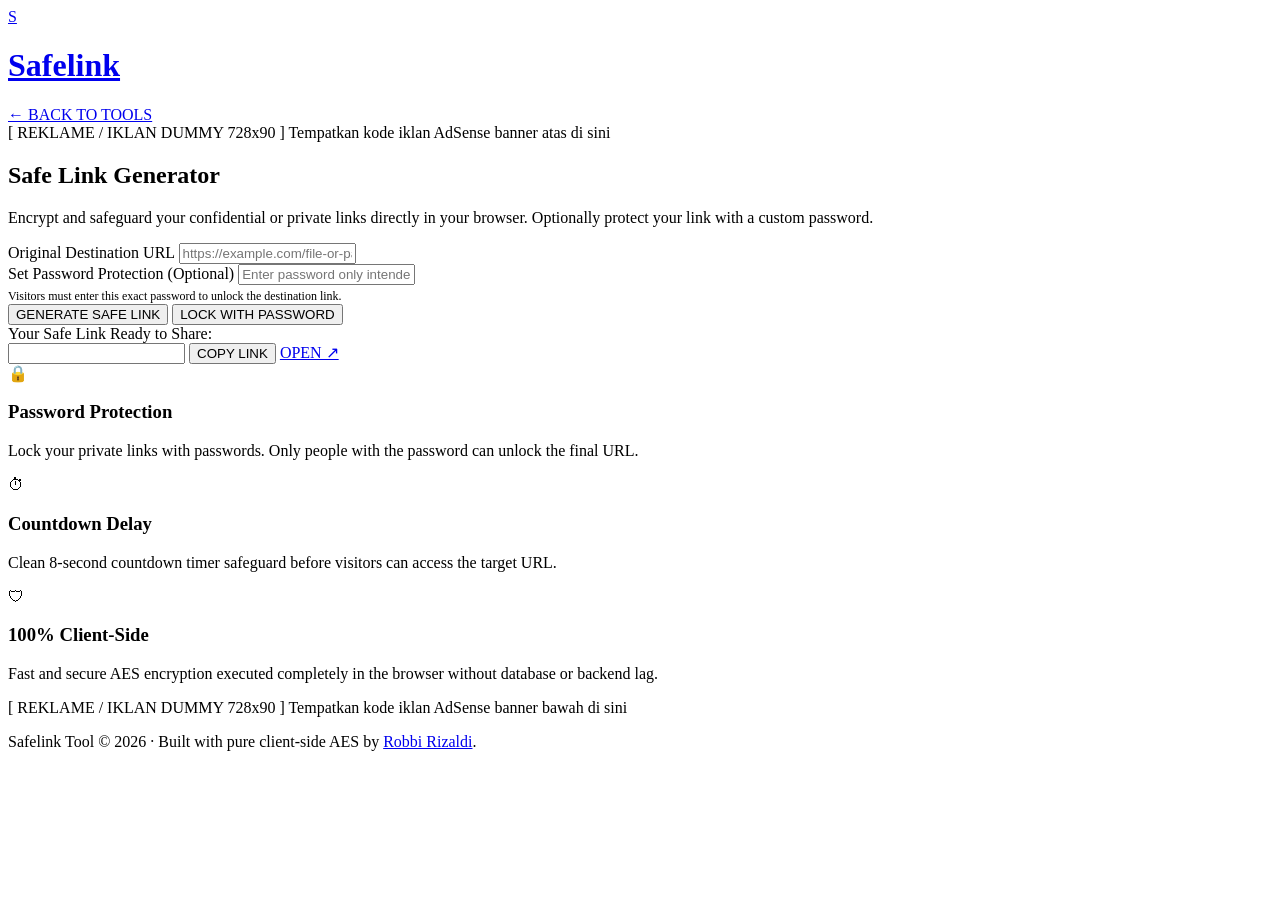
==== index.html @ e546db0a "Add files via upload" ====
<!doctype html>
<html lang="en">
  <head>
    <!-- Google tag (gtag.js) -->
    <script async src="https://www.googletagmanager.com/gtag/js?id=G-R47CCHK41J"></script>
    <script>
      window.dataLayer = window.dataLayer || [];
      function gtag(){dataLayer.push(arguments);}
      gtag('js', new Date());

      gtag('config', 'G-R47CCHK41J');
    </script>
    <meta charset="UTF-8" />
    <meta name="viewport" content="width=device-width, initial-scale=1.0" />
    <meta
      name="description"
      content="Safelink - Client-side safe link generator with password protection and countdown safeguard."
    />
    <title>Safelink Generator - Robbi Rizaldi</title>
    <link rel="icon" href="../../assets/img/main/logo-r.svg" type="image/svg+xml" sizes="any" />
    <link rel="stylesheet" href="assets/css/safelink.css?v=1792380000" />
  </head>
  <body>
    <div class="safelink-page-wrapper">
      <!-- HEADER -->
      <header class="safelink-header">
        <div class="inner">
          <a href="index.html" class="safelink-brand">
            <div class="safelink-brand-icon">S</div>
            <h1>Safelink</h1>
          </a>
          <a href="../../#page-tools" class="safelink-nav-back">
            <span>&larr; BACK TO TOOLS</span>
          </a>
        </div>
      </header>

      <!-- MAIN CONTAINER -->
      <main class="safelink-container">
        <!-- TOP DUMMY AD SLOT -->
        <div class="dummy-ad-wrapper">
          <div class="dummy-ad dummy-ad-728">
            [ REKLAME / IKLAN DUMMY 728x90 ]
            <span>Tempatkan kode iklan AdSense banner atas di sini</span>
          </div>
        </div>

        <!-- GENERATOR CARD -->
        <div class="safelink-card">
          <h2 class="safelink-card-title">Safe Link Generator</h2>
          <p class="safelink-card-desc">
            Encrypt and safeguard your confidential or private links directly in your browser. Optionally protect your link with a custom password.
          </p>

          <form id="safelink-form" onsubmit="return false;">
            <div class="safelink-form-group">
              <label for="original-url" class="safelink-label">Original Destination URL</label>
              <input
                type="url"
                id="original-url"
                class="safelink-input"
                placeholder="https://example.com/file-or-page-link"
                required
                autocomplete="off"
              />
            </div>

            <!-- Optional Password Box -->
            <div id="password-box" class="password-box">
              <label for="link-password" class="safelink-label">Set Password Protection (Optional)</label>
              <input
                type="text"
                id="link-password"
                class="safelink-input"
                placeholder="Enter password only intended recipients know"
                autocomplete="off"
              />
              <span style="font-size: 12px; color: var(--pastel-text-muted); display: block; margin-top: 4px;">
                Visitors must enter this exact password to unlock the destination link.
              </span>
            </div>

            <div class="safelink-actions">
              <button type="button" id="btn-generate" class="safelink-btn safelink-btn-primary">
                GENERATE SAFE LINK
              </button>
              <button type="button" id="btn-toggle-lock" class="safelink-btn safelink-btn-secondary">
                LOCK WITH PASSWORD
              </button>
            </div>
          </form>

          <!-- RESULT SECTION -->
          <div id="result-box" class="safelink-result-box">
            <label for="result-url" class="safelink-label">Your Safe Link Ready to Share:</label>
            <div class="result-input-group">
              <input
                type="text"
                id="result-url"
                class="safelink-input"
                readonly
                onclick="this.focus(); this.select();"
              />
              <button type="button" id="btn-copy" class="safelink-btn safelink-btn-primary">
                COPY LINK
              </button>
              <a id="btn-test" href="#" target="_blank" class="safelink-btn safelink-btn-outline">
                OPEN &nearr;
              </a>
            </div>
          </div>
        </div>

        <!-- FEATURES SECTION -->
        <div class="safelink-features">
          <div class="feature-card">
            <div class="feature-icon">&#128274;</div>
            <h3 class="feature-title">Password Protection</h3>
            <p class="feature-desc">
              Lock your private links with passwords. Only people with the password can unlock the final URL.
            </p>
          </div>
          <div class="feature-card">
            <div class="feature-icon">&#9201;</div>
            <h3 class="feature-title">Countdown Delay</h3>
            <p class="feature-desc">
              Clean 8-second countdown timer safeguard before visitors can access the target URL.
            </p>
          </div>
          <div class="feature-card">
            <div class="feature-icon">&#128737;</div>
            <h3 class="feature-title">100% Client-Side</h3>
            <p class="feature-desc">
              Fast and secure AES encryption executed completely in the browser without database or backend lag.
            </p>
          </div>
        </div>

        <!-- BOTTOM DUMMY AD SLOT -->
        <div class="dummy-ad-wrapper">
          <div class="dummy-ad dummy-ad-728">
            [ REKLAME / IKLAN DUMMY 728x90 ]
            <span>Tempatkan kode iklan AdSense banner bawah di sini</span>
          </div>
        </div>
      </main>

      <!-- FOOTER -->
      <footer class="safelink-footer">
        <p>
          Safelink Tool &copy; 2026 &middot; Built with pure client-side AES by <a href="../../">Robbi Rizaldi</a>.
        </p>
      </footer>
    </div>

    <!-- SCRIPTS -->
    <script src="assets/js/cryptojs-aes.min.js?v=1792380000"></script>
    <script src="assets/js/safelink.js?v=1792380000"></script>
  </body>
</html>
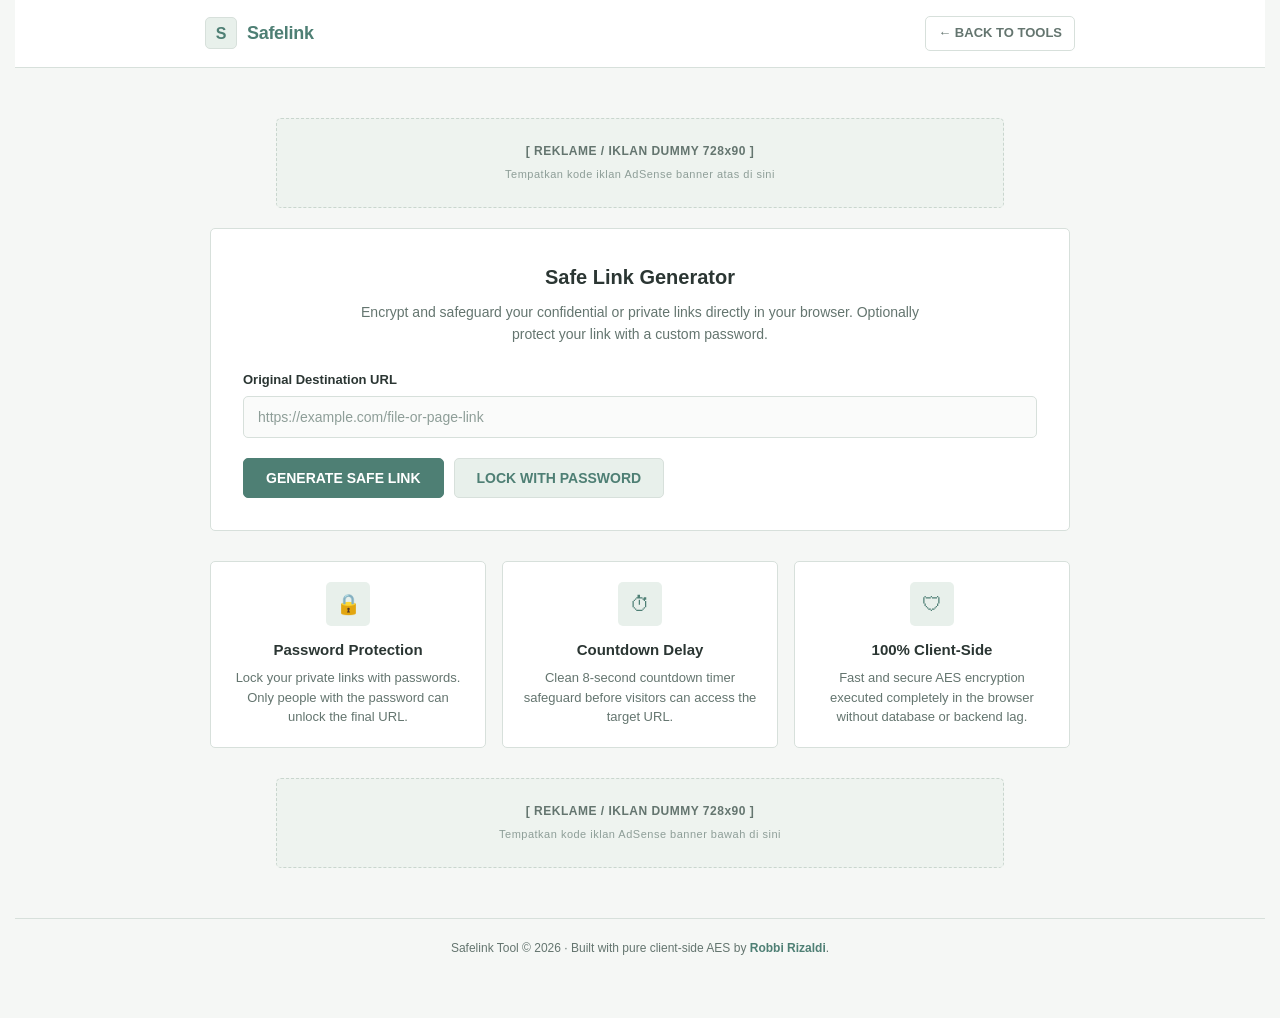
==== commit e3bd0295: "Update index.html" ====
--- a/index.html
+++ b/index.html
@@ -16,7 +16,7 @@
       name="description"
       content="Safelink - Client-side safe link generator with password protection and countdown safeguard."
     />
-    <title>Safelink Generator - Robbi Rizaldi</title>
+    <title>Safelink Generator</title>
     <link rel="icon" href="../../assets/img/main/logo-r.svg" type="image/svg+xml" sizes="any" />
     <link rel="stylesheet" href="assets/css/safelink.css?v=1792380000" />
   </head>
--- a/assets/css/safelink.css
+++ b/assets/css/safelink.css
@@ -0,0 +1,490 @@
+/* ==========================================================
+   SAFELINK TOOL - FLAT PASTEL STYLESHEET
+   Clean, flat pastel palette with subtle, non-rounded geometry.
+   Zero futuristic gradients; pure flat pastel design.
+   ========================================================== */
+
+:root {
+  --pastel-bg: #f5f7f5;
+  --pastel-card-bg: #ffffff;
+  --pastel-border: #d7e0db;
+  --pastel-border-focus: #4e7f74;
+  --pastel-primary: #4e7f74;
+  --pastel-primary-hover: #416b62;
+  --pastel-accent: #659287;
+  --pastel-soft-sage: #e8f0eb;
+  --pastel-text-main: #2b3633;
+  --pastel-text-muted: #64756f;
+  --pastel-text-light: #8e9e98;
+  --pastel-danger: #cf6659;
+  --pastel-danger-bg: #faecea;
+  --pastel-ad-bg: #eef3ef;
+  --pastel-ad-border: #c9d6ce;
+  --radius-subtle: 5px;
+}
+
+* {
+  box-sizing: border-box;
+  margin: 0;
+  padding: 0;
+}
+
+body {
+  font-family: -apple-system, BlinkMacSystemFont, "Segoe UI", Roboto, Oxygen, Ubuntu, Cantarell, "Helvetica Neue", Arial, sans-serif;
+  background-color: var(--pastel-bg);
+  color: var(--pastel-text-main);
+  line-height: 1.6;
+  font-size: 15px;
+  -webkit-font-smoothing: antialiased;
+}
+
+/* Page Wrapper */
+.safelink-page-wrapper {
+  min-height: 100vh;
+  display: flex;
+  flex-direction: column;
+  padding: 0 15px 40px;
+}
+
+/* Header */
+.safelink-header {
+  background-color: var(--pastel-card-bg);
+  border-bottom: 1px solid var(--pastel-border);
+  padding: 16px 0;
+  margin-bottom: 30px;
+}
+
+.safelink-header .inner {
+  max-width: 900px;
+  margin: 0 auto;
+  padding: 0 15px;
+  display: flex;
+  justify-content: space-between;
+  align-items: center;
+  gap: 15px;
+}
+
+.safelink-brand {
+  display: flex;
+  align-items: center;
+  gap: 10px;
+  text-decoration: none;
+  color: var(--pastel-text-main);
+}
+
+.safelink-brand-icon {
+  width: 32px;
+  height: 32px;
+  background-color: var(--pastel-soft-sage);
+  color: var(--pastel-primary);
+  border: 1px solid var(--pastel-border);
+  border-radius: var(--radius-subtle);
+  display: flex;
+  align-items: center;
+  justify-content: center;
+  font-size: 16px;
+  font-weight: 700;
+}
+
+.safelink-brand h1 {
+  font-size: 18px;
+  font-weight: 700;
+  letter-spacing: -0.3px;
+  margin: 0;
+  color: var(--pastel-primary);
+}
+
+.safelink-nav-back {
+  display: inline-flex;
+  align-items: center;
+  gap: 6px;
+  font-size: 13px;
+  font-weight: 600;
+  color: var(--pastel-text-muted);
+  text-decoration: none;
+  padding: 6px 12px;
+  border: 1px solid var(--pastel-border);
+  border-radius: var(--radius-subtle);
+  background-color: var(--pastel-card-bg);
+  transition: all 0.2s ease;
+}
+
+.safelink-nav-back:hover {
+  background-color: var(--pastel-soft-sage);
+  color: var(--pastel-primary);
+  border-color: var(--pastel-accent);
+}
+
+/* Main Container */
+.safelink-container {
+  max-width: 860px;
+  width: 100%;
+  margin: 0 auto;
+  flex: 1 0 auto;
+}
+
+/* Flat Pastel Card */
+.safelink-card {
+  background-color: var(--pastel-card-bg);
+  border: 1px solid var(--pastel-border);
+  border-radius: var(--radius-subtle);
+  padding: 32px;
+  margin-bottom: 25px;
+}
+
+.safelink-card-title {
+  font-size: 20px;
+  font-weight: 700;
+  color: var(--pastel-text-main);
+  margin-bottom: 8px;
+  text-align: center;
+}
+
+.safelink-card-desc {
+  font-size: 14px;
+  color: var(--pastel-text-muted);
+  text-align: center;
+  margin-bottom: 24px;
+  max-width: 600px;
+  margin-left: auto;
+  margin-right: auto;
+}
+
+/* Forms & Inputs */
+.safelink-form-group {
+  margin-bottom: 16px;
+}
+
+.safelink-label {
+  display: block;
+  font-size: 13px;
+  font-weight: 600;
+  color: var(--pastel-text-main);
+  margin-bottom: 6px;
+}
+
+.safelink-input {
+  width: 100%;
+  padding: 12px 14px;
+  font-size: 14px;
+  font-family: inherit;
+  color: var(--pastel-text-main);
+  background-color: #fafbfa;
+  border: 1px solid var(--pastel-border);
+  border-radius: var(--radius-subtle);
+  outline: none;
+  transition: border-color 0.2s ease, background-color 0.2s ease;
+}
+
+.safelink-input:focus {
+  border-color: var(--pastel-border-focus);
+  background-color: #ffffff;
+}
+
+.safelink-input::placeholder {
+  color: var(--pastel-text-light);
+}
+
+.safelink-actions {
+  display: flex;
+  gap: 10px;
+  margin-top: 20px;
+  flex-wrap: wrap;
+}
+
+/* Flat Pastel Buttons */
+.safelink-btn {
+  display: inline-flex;
+  align-items: center;
+  justify-content: center;
+  gap: 8px;
+  padding: 11px 22px;
+  font-size: 14px;
+  font-weight: 600;
+  border-radius: var(--radius-subtle);
+  border: 1px solid transparent;
+  cursor: pointer;
+  text-decoration: none;
+  font-family: inherit;
+  transition: all 0.2s ease;
+}
+
+.safelink-btn-primary {
+  background-color: var(--pastel-primary);
+  color: #ffffff;
+  border-color: var(--pastel-primary);
+}
+
+.safelink-btn-primary:hover {
+  background-color: var(--pastel-primary-hover);
+  border-color: var(--pastel-primary-hover);
+}
+
+.safelink-btn-secondary {
+  background-color: var(--pastel-soft-sage);
+  color: var(--pastel-primary);
+  border-color: var(--pastel-border);
+}
+
+.safelink-btn-secondary:hover {
+  background-color: #dbe7df;
+  border-color: var(--pastel-accent);
+}
+
+.safelink-btn-outline {
+  background-color: transparent;
+  color: var(--pastel-text-muted);
+  border-color: var(--pastel-border);
+}
+
+.safelink-btn-outline:hover {
+  background-color: #fafbfa;
+  color: var(--pastel-text-main);
+}
+
+.safelink-btn:disabled {
+  opacity: 0.55;
+  cursor: not-allowed;
+}
+
+/* Password Toggle Section */
+.password-box {
+  background-color: var(--pastel-soft-sage);
+  border: 1px solid var(--pastel-border);
+  border-radius: var(--radius-subtle);
+  padding: 16px;
+  margin-top: 14px;
+  display: none;
+}
+
+.password-box.active {
+  display: block;
+}
+
+/* Result Section */
+.safelink-result-box {
+  margin-top: 24px;
+  padding: 20px;
+  background-color: #f7faf8;
+  border: 1px solid var(--pastel-border);
+  border-radius: var(--radius-subtle);
+  display: none;
+}
+
+.safelink-result-box.active {
+  display: block;
+}
+
+.result-input-group {
+  display: flex;
+  gap: 8px;
+  margin-top: 8px;
+}
+
+.result-input-group input {
+  flex: 1;
+  background-color: #ffffff;
+  font-family: monospace;
+  font-size: 13px;
+}
+
+/* Feature Grid */
+.safelink-features {
+  display: grid;
+  grid-template-columns: repeat(auto-fit, minmax(240px, 1fr));
+  gap: 16px;
+  margin: 30px 0;
+}
+
+.feature-card {
+  background-color: var(--pastel-card-bg);
+  border: 1px solid var(--pastel-border);
+  border-radius: var(--radius-subtle);
+  padding: 20px;
+  text-align: center;
+}
+
+.feature-icon {
+  width: 44px;
+  height: 44px;
+  background-color: var(--pastel-soft-sage);
+  color: var(--pastel-primary);
+  border-radius: var(--radius-subtle);
+  display: inline-flex;
+  align-items: center;
+  justify-content: center;
+  font-size: 20px;
+  margin-bottom: 12px;
+}
+
+.feature-title {
+  font-size: 15px;
+  font-weight: 700;
+  color: var(--pastel-text-main);
+  margin-bottom: 6px;
+}
+
+.feature-desc {
+  font-size: 13px;
+  color: var(--pastel-text-muted);
+  line-height: 1.5;
+}
+
+/* Dummy Ads */
+.dummy-ad-wrapper {
+  margin: 20px 0;
+  text-align: center;
+}
+
+.dummy-ad {
+  display: inline-flex;
+  flex-direction: column;
+  align-items: center;
+  justify-content: center;
+  background-color: var(--pastel-ad-bg);
+  border: 1px dashed var(--pastel-ad-border);
+  border-radius: var(--radius-subtle);
+  padding: 10px;
+  color: var(--pastel-text-muted);
+  font-size: 12px;
+  font-weight: 600;
+  letter-spacing: 0.5px;
+  max-width: 100%;
+}
+
+.dummy-ad-728 {
+  width: 728px;
+  min-height: 90px;
+}
+
+.dummy-ad-300 {
+  width: 300px;
+  min-height: 250px;
+}
+
+.dummy-ad span {
+  font-size: 11px;
+  font-weight: normal;
+  color: var(--pastel-text-light);
+  margin-top: 4px;
+}
+
+/* Timer Display on go.html */
+.timer-container {
+  text-align: center;
+  padding: 24px 10px;
+}
+
+.timer-circle {
+  display: inline-flex;
+  align-items: center;
+  justify-content: center;
+  width: 70px;
+  height: 70px;
+  background-color: var(--pastel-soft-sage);
+  border: 2px solid var(--pastel-primary);
+  border-radius: var(--radius-subtle);
+  font-size: 28px;
+  font-weight: 700;
+  color: var(--pastel-primary);
+  margin-bottom: 12px;
+}
+
+.timer-message {
+  font-size: 14px;
+  color: var(--pastel-text-muted);
+  margin-bottom: 16px;
+}
+
+/* Unlock Box */
+.unlock-box {
+  max-width: 420px;
+  margin: 0 auto;
+  text-align: center;
+  padding: 20px 0;
+}
+
+.unlock-box .safelink-input {
+  text-align: center;
+  margin-bottom: 12px;
+}
+
+/* Error message */
+.safelink-alert {
+  padding: 10px 14px;
+  border-radius: var(--radius-subtle);
+  font-size: 13px;
+  margin-bottom: 14px;
+  display: none;
+}
+
+.safelink-alert.alert-danger {
+  display: block;
+  background-color: var(--pastel-danger-bg);
+  border: 1px solid #f2c7c2;
+  color: var(--pastel-danger);
+}
+
+/* Toast Notification */
+.safelink-toast {
+  position: fixed;
+  bottom: 25px;
+  right: 25px;
+  background-color: var(--pastel-text-main);
+  color: #ffffff;
+  padding: 12px 20px;
+  border-radius: var(--radius-subtle);
+  font-size: 13px;
+  font-weight: 600;
+  box-shadow: 0 4px 12px rgba(0, 0, 0, 0.12);
+  transform: translateY(100px);
+  opacity: 0;
+  transition: all 0.3s ease;
+  z-index: 1000;
+}
+
+.safelink-toast.active {
+  transform: translateY(0);
+  opacity: 1;
+}
+
+/* Footer */
+.safelink-footer {
+  border-top: 1px solid var(--pastel-border);
+  padding: 20px 0;
+  text-align: center;
+  color: var(--pastel-text-muted);
+  font-size: 12px;
+  margin-top: 30px;
+}
+
+.safelink-footer a {
+  color: var(--pastel-primary);
+  text-decoration: none;
+  font-weight: 600;
+}
+
+.safelink-footer a:hover {
+  text-decoration: underline;
+}
+
+/* Responsive */
+@media (max-width: 768px) {
+  .safelink-card {
+    padding: 20px 16px;
+  }
+  .dummy-ad-728 {
+    width: 100%;
+    min-height: 80px;
+  }
+  .result-input-group {
+    flex-direction: column;
+  }
+  .safelink-actions {
+    flex-direction: column;
+  }
+  .safelink-btn {
+    width: 100%;
+  }
+}
+
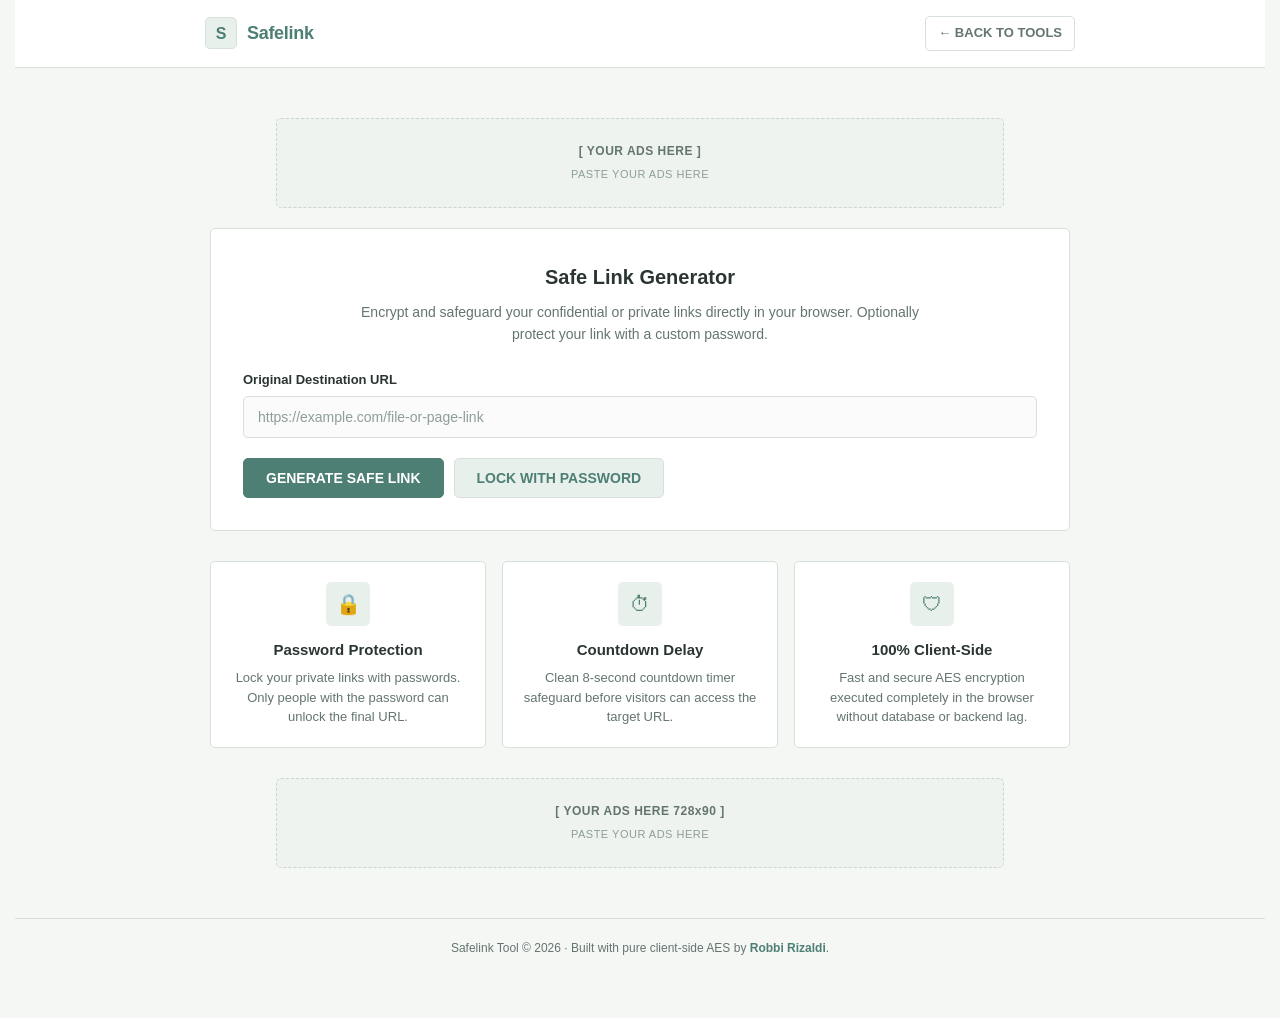
==== commit 362a09ed: "Update index.html" ====
--- a/index.html
+++ b/index.html
@@ -18,7 +18,7 @@
     />
     <title>Safelink Generator</title>
     <link rel="icon" href="../../assets/img/main/logo-r.svg" type="image/svg+xml" sizes="any" />
-    <link rel="stylesheet" href="assets/css/safelink.css?v=1792380000" />
+    <link rel="stylesheet" href="assets/css/safelink.css" />
   </head>
   <body>
     <div class="safelink-page-wrapper">
@@ -29,7 +29,7 @@
             <div class="safelink-brand-icon">S</div>
             <h1>Safelink</h1>
           </a>
-          <a href="../../#page-tools" class="safelink-nav-back">
+          <a href="http://robbirizaldi.my.id//#page-tools" class="safelink-nav-back">
             <span>&larr; BACK TO TOOLS</span>
           </a>
         </div>
@@ -40,8 +40,8 @@
         <!-- TOP DUMMY AD SLOT -->
         <div class="dummy-ad-wrapper">
           <div class="dummy-ad dummy-ad-728">
-            [ REKLAME / IKLAN DUMMY 728x90 ]
-            <span>Tempatkan kode iklan AdSense banner atas di sini</span>
+            [ YOUR ADS HERE ]
+            <span>PASTE YOUR ADS HERE</span>
           </div>
         </div>
 
@@ -139,8 +139,8 @@
         <!-- BOTTOM DUMMY AD SLOT -->
         <div class="dummy-ad-wrapper">
           <div class="dummy-ad dummy-ad-728">
-            [ REKLAME / IKLAN DUMMY 728x90 ]
-            <span>Tempatkan kode iklan AdSense banner bawah di sini</span>
+            [ YOUR ADS HERE 728x90 ]
+            <span>PASTE YOUR ADS HERE</span>
           </div>
         </div>
       </main>
@@ -148,14 +148,14 @@
       <!-- FOOTER -->
       <footer class="safelink-footer">
         <p>
-          Safelink Tool &copy; 2026 &middot; Built with pure client-side AES by <a href="../../">Robbi Rizaldi</a>.
+          Safelink Tool &copy; 2026 &middot; Built with pure client-side AES by <a href="http://robbirizaldi.my.id/">Robbi Rizaldi</a>.
         </p>
       </footer>
     </div>
 
     <!-- SCRIPTS -->
-    <script src="assets/js/cryptojs-aes.min.js?v=1792380000"></script>
-    <script src="assets/js/safelink.js?v=1792380000"></script>
+    <script src="assets/js/cryptojs-aes.min.js"></script>
+    <script src="assets/js/safelink.js"></script>
   </body>
 </html>
 
